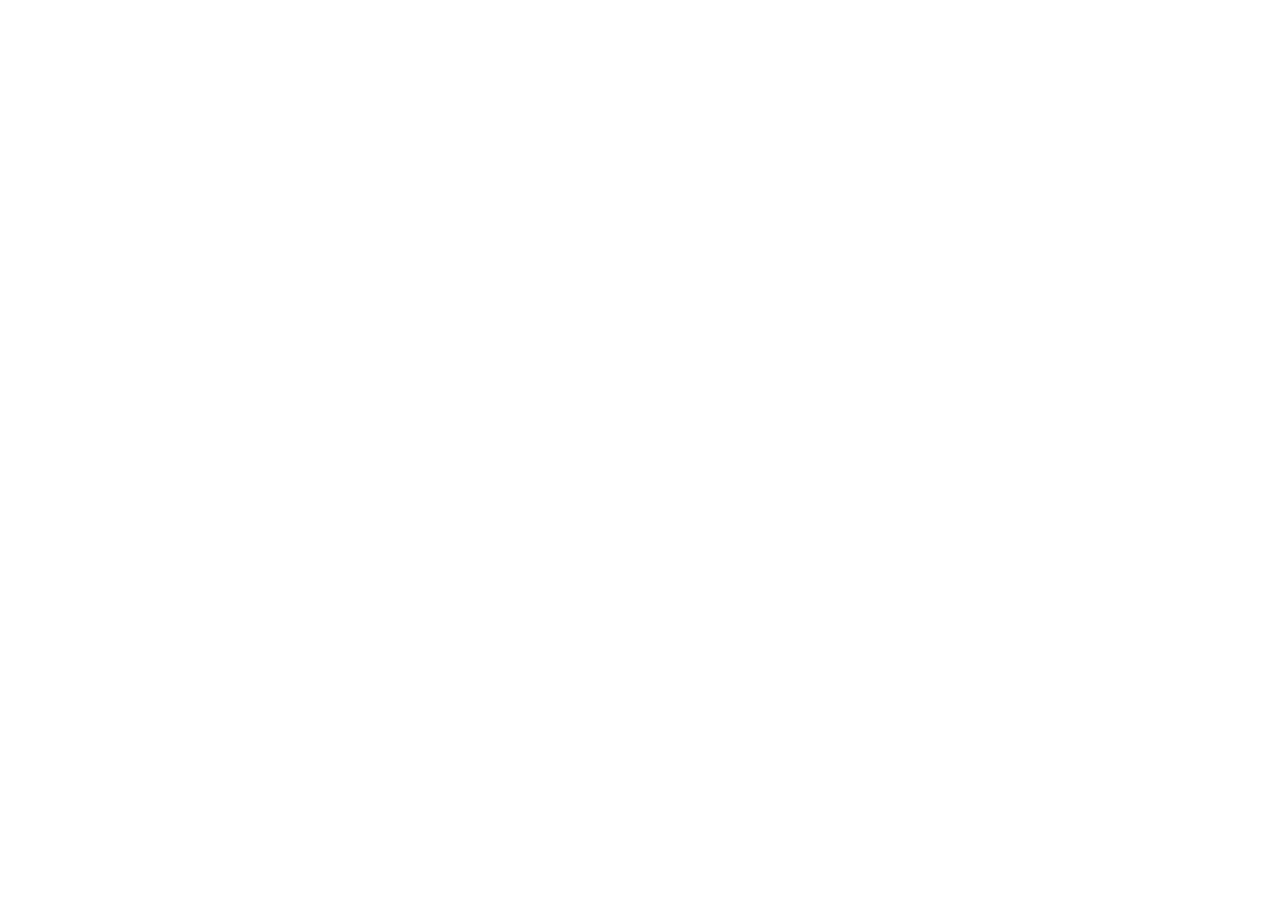
==== Custom UI Double-Range Slider & Product Filter/index.html @ d1ff2fe7 "added new javascript project" ====
<!DOCTYPE html>
<html lang="en">
<head>
    <meta charset="UTF-8">
    <meta name="viewport" content="width=device-width, initial-scale=1.0">
    <title>🎛️ Custom UI | Double-Range Slider & Product Filter</title>
    <link rel="stylesheet" href="style.css">
</head>
<body>
    
</body>

<script src="script.js"></script>
</html>
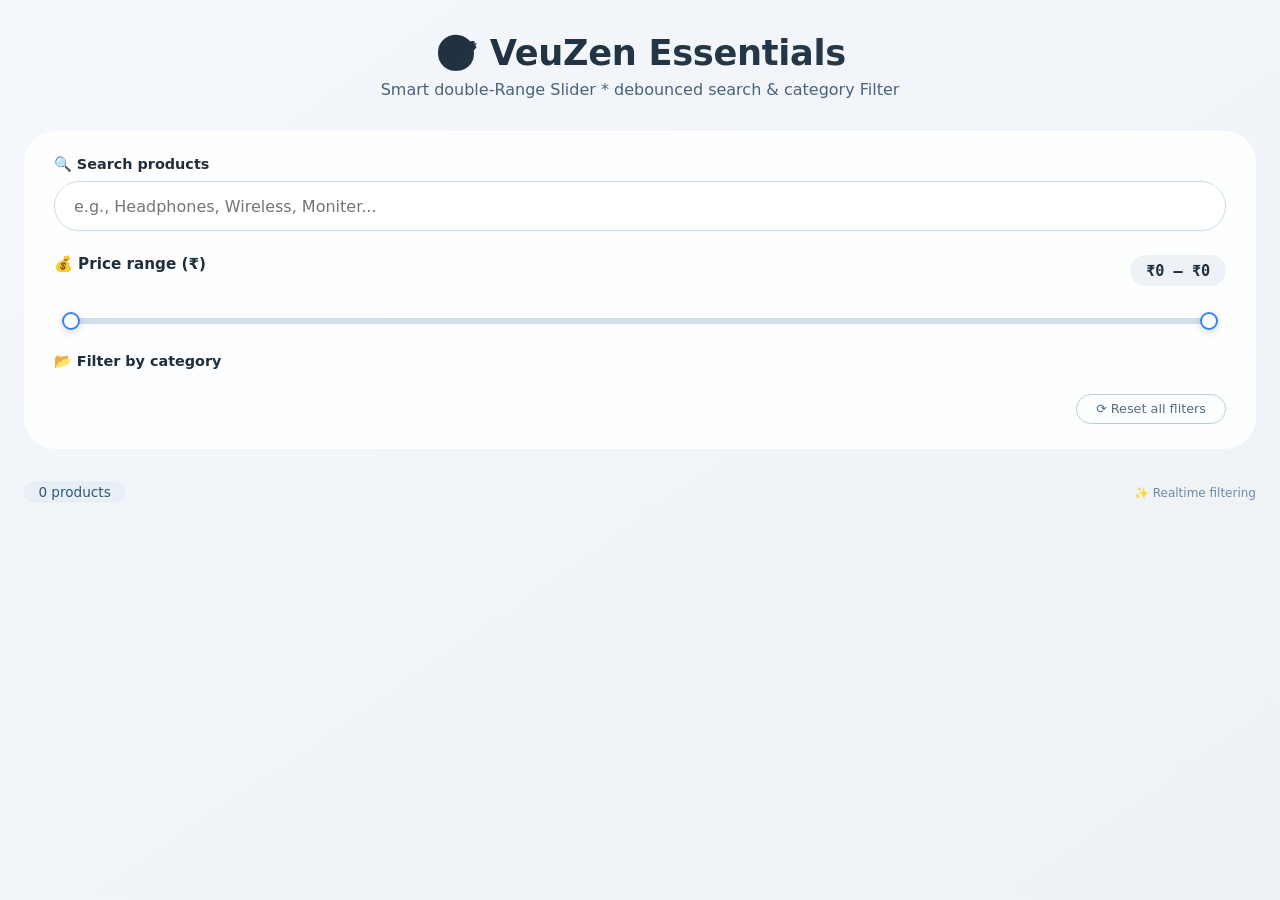
==== commit 680a3c74: "add HTML structure and CSS styles for double-range slider and product filter" ====
--- a/Custom UI Double-Range Slider & Product Filter/index.html
+++ b/Custom UI Double-Range Slider & Product Filter/index.html
@@ -1,14 +1,81 @@
-<!DOCTYPE html>
+<!doctype html>
 <html lang="en">
-<head>
-    <meta charset="UTF-8">
-    <meta name="viewport" content="width=device-width, initial-scale=1.0">
+  <head>
+    <meta charset="UTF-8" />
+    <meta name="viewport" content="width=device-width, initial-scale=1.0" />
     <title>🎛️ Custom UI | Double-Range Slider & Product Filter</title>
-    <link rel="stylesheet" href="style.css">
-</head>
-<body>
-    
-</body>
+    <link rel="stylesheet" href="style.css" />
+  </head>
+  <body>
+    <div class="app-cont">
+      <div class="shop-head">
+        <h1 class="">🎯 VeuZen Essentials</h1>
+        <p>Smart double-Range Slider * debounced search & category Filter</p>
+      </div>
 
-<script src="script.js"></script>
-</html>+      <div class="filter-card">
+        <div class="search-wrapper">
+          <div class="search-label">
+            <span>🔍 <span>Search products</span></span>
+          </div>
+
+          <input
+            type="text"
+            id="searchInput"
+            placeholder="e.g., Headphones, Wireless, Moniter..."
+          />
+        </div>
+
+        <div class="price-range-sec">
+          <div class="price-titel">
+            <span>💰 Price range (₹)</span>
+            <span class="price-values" id="priceRangeLebal">₹0 — ₹0</span>
+          </div>
+
+          <div class="slider-cont" id="sliderContainer">
+            <div class="slider-track" id="sliderTrack"></div>
+            <input
+              type="range"
+              id="minSlider"
+              min="0"
+              max="20000"
+              step="50"
+              value="0"
+            />
+
+            <input
+              type="range"
+              id="maxSlider"
+              min="0"
+              max="20000"
+              step="50"
+              value="20000"
+            />
+          </div>
+        </div>
+
+        <div class="category-wrapper">
+          <div class="cat-label">📂 Filter by category</div>
+          <div class="category-buttons"></div>
+        </div>
+
+        <div class="reset-filters">
+          <button class="reset-btn" id="resetFilterBtn">
+            ⟳ Reset all fliters
+          </button>
+        </div>
+      </div>
+
+      <div class="stats">
+        <div class="result-count" id="resultCount">0 products</div>
+        <div style="font-size: 0.75rem; color: #6a8aaa">
+          ✨ Realtime filtering
+        </div>
+      </div>
+
+      <div class="product-grid" id="productGrid"></div>
+    </div>
+
+    <!-- <script src="script.js"></script> -->
+  </body>
+</html>
--- a/Custom UI Double-Range Slider & Product Filter/style.css
+++ b/Custom UI Double-Range Slider & Product Filter/style.css
@@ -0,0 +1,232 @@
+* {
+    margin: 0;
+    padding: 0;
+    box-sizing: border-box;
+    font-family: system-ui, 'Segoe UI', 'Open Sans', 'Helvetica Neue', sans-serif;
+}
+
+body {
+    background: linear-gradient(145deg, #f4f7fc 0%, #eef2f5 100%);
+    min-height: 100vh;
+    padding: 2rem 1.5rem;
+}
+
+.app-cont {
+    max-width: 1400px;
+    margin: 0 auto;
+}
+
+.app-cont .shop-head {
+    margin-bottom: 2rem;
+    text-align: center;
+}
+
+.app-cont .shop-head h1 {
+    font-size: 2.2rem;
+    font-weight: 700;
+    background: linear-gradient(135deg, #1a2a3a, #2c3e4e);
+    background-clip: text;
+    color: transparent;
+    letter-spacing: -0.3px;
+}
+
+.shop-head p {
+    color: #4a627a;
+    margin-top: 0.4rem;
+}
+
+.app-cont .filter-card {
+    background: rgba(255, 255, 255, 0.85);
+    backdrop-filter: blur(4px);
+    border-radius: 2rem;
+    box-shadow: 0 12px 30px rgba(0, 0, 0, 0.05) 0 2px 4px rgba(0, 0, 0, 0.02);
+    padding: 1.5rem 1.8rem;
+    margin-bottom: 2rem;
+    border: 1px solid rgba(255, 255, 255, 0.6);
+    transition: all 0.2s;
+}
+
+.app-cont .filter-card .search-wrapper {
+    margin-bottom: 1.5rem;
+}
+
+.app-cont .filter-card .search-wrapper .search-label {
+    display: flex;
+    align-items: center;
+    gap: 0.5rem;
+    font-weight: 600;
+    color: #1e2f3e;
+    margin-bottom: 0.5rem;
+    font-size: 0.9rem;
+}
+
+.app-cont .filter-card .search-wrapper input {
+    width: 100%;
+    padding: 0.9rem 1.2rem;
+    border-radius: 60px;
+    border: 1px solid #cbdde9;
+    background: white;
+    font-size: 1rem;
+    outline: none;
+    transition: all 0.2s ease;
+    box-shadow: 0 1px 2px rgba(0, 0, 0, 0.02);
+}
+
+.app-cont .filter-card .search-wrapper input:focus {
+    border-color: #3b82f6;
+    box-shadow: 0 0 0 3px rgba(59, 130, 246, 0.2);
+}
+
+.app-cont .filter-card .price-range-sec {
+    margin-bottom: 1.8rem;
+}
+
+.app-cont .filter-card .price-range-sec .price-titel {
+    font-weight: 600;
+    color: #1e2f3e;
+    margin-bottom: 1rem;
+    display: flex;
+    justify-content: space-between;
+    font-size: 0.95rem;
+}
+
+.app-cont .filter-card .price-range-sec .price-titel .price-values {
+    background: #eef2f6;
+    padding: 0.4rem 1rem;
+    border-radius: 40px;
+    font-family: monospace;
+    font-weight: 600;
+}
+
+.app-cont .filter-card .price-range-sec .slider-cont {
+    position: relative;
+    height: 6px;
+    background: #d0dfe8;
+    border-radius: 10px;
+    margin: 2rem 0.5rem 1.5rem 0.5rem;
+}
+
+.app-cont .filter-card .price-range-sec .slider-cont .slider-track {
+    position: absolute;
+    height: 6px;
+    background: #3b82f6;
+    border-radius: 10px;
+    pointer-events: none;
+}
+
+.app-cont .filter-card .price-range-sec .slider-cont input {
+    position: absolute;
+    width: 100%;
+    background: transparent;
+    pointer-events: none;
+    appearance: none;
+    top: -4px;
+}
+
+.app-cont .filter-card .price-range-sec .slider-cont input:focus {
+    outline: none;
+}
+
+.app-cont .filter-card .price-range-sec .slider-cont input::-webkit-slider-thumb {
+    pointer-events: auto;
+    width: 18px;
+    height: 18px;
+    border-radius: 50%;
+    background: white;
+    border: 2px solid #3b82f6;
+    box-shadow: 0 2px 8px rgba(0, 0, 0, 0.15);
+    cursor: pointer;
+    appearance: none;
+    margin-top: -2px;
+}
+
+.app-cont .filter-card .price-range-sec .slider-cont input::-webkit-slider-runnable-track {
+    height: 6px;
+    background: transparent;
+    border-radius: 10px;
+}
+
+.app-cont .filter-card .category-wrapper {
+    margin-top: 1rem;
+}
+
+.app-cont .filter-card .category-wrapper .cat-label {
+    font-weight: 600;
+    margin-bottom: 0.8rem;
+    color: #1e2f3e;
+    font-size: 0.9rem;
+}
+
+.app-cont .filter-card .category-wrapper .cat-label .category-buttons {
+    display: flex;
+    flex-wrap: wrap;
+    gap: 0.6rem;
+}
+
+.app-cont .filter-card .category-wrapper .cat-label .category-buttons .cat-btn {
+    background: #f0f4f9;
+    border: none;
+    padding: 0.5rem 1.2rem;
+    border-radius: 40px;
+    font-weight: 500;
+    font-size: 0.85rem;
+    color: #2c4c6c;
+    cursor: pointer;
+    transition: all 0.2s ease;
+    box-shadow: 0 1px 2px rgba(0, 0, 0, 0.02);
+}
+
+.app-cont .filter-card .category-wrapper .cat-label .category-buttons .cat-btn.active {
+    background: #1f4a6e;
+    color: white;
+    box-shadow: 0 6px 12px -6px rgba(31, 74, 110, 0.3);
+}
+
+.app-cont .filter-card .category-wrapper .cat-label .category-buttons .cat-btn:hover:not(.active) {
+    background: #e2eaf1;
+    transform: translate(-1px);
+}
+
+.app-cont .filter-card .reset-filters {
+    text-align: right;
+    margin-top: 1.5rem;
+}
+
+.app-cont .filter-card .reset-filters .reset-btn {
+    background: none;
+    border: 1px solid #b9cfdf;
+    padding: 0.4rem 1.2rem;
+    border-radius: 32px;
+    font-size: 0.8rem;
+    font-weight: 500;
+    color: #526e82;
+    cursor: pointer;
+    transition: 0.2s;
+}
+
+.app-cont .filter-card .reset-filters .reset-btn:hover {
+    background: #eef3f8;
+    border-color: #8aaec2;
+}
+
+.app-cont .stats {
+    display: flex;
+    justify-content: space-between;
+    align-items: baseline;
+    margin-bottom: 1.2rem;
+    flex-wrap: wrap;
+    gap: 0.5rem;
+}
+
+.app-cont .stats .result-count {
+    font-size: 0.85rem;
+    font-weight: 500;
+    background: #e9f0f5;
+    padding: 0.2rem 0.9rem;
+    border-radius: 30px;
+    color: #2c577b;
+}
+
+.app-cont .product-grid{
+    
+}
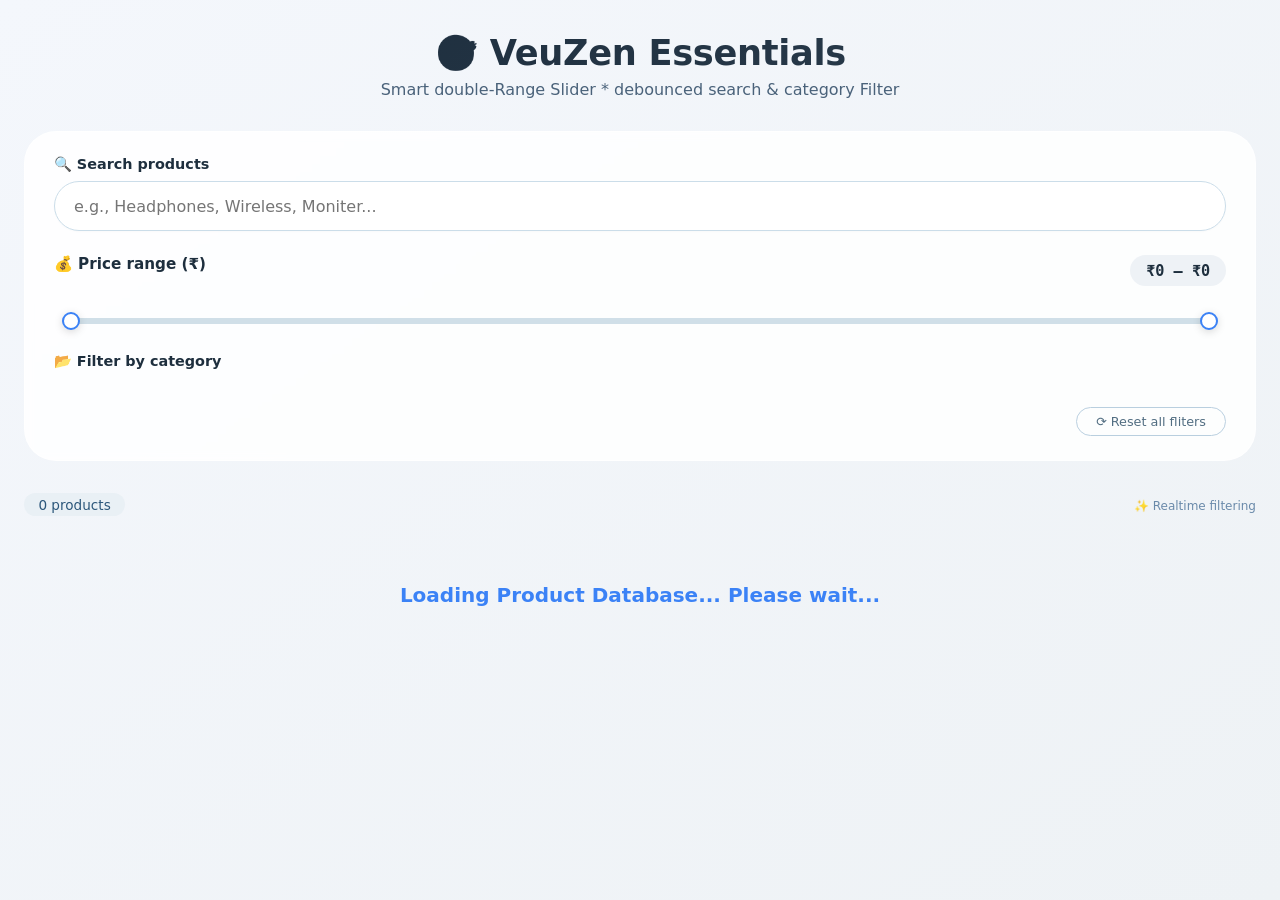
==== commit 0ecdd888: "add error handling UI and product fetching logic with sample data in Custom  UI Double Range Slider " ====
--- a/Custom UI Double-Range Slider & Product Filter/index.html
+++ b/Custom UI Double-Range Slider & Product Filter/index.html
@@ -12,6 +12,13 @@
         <h1 class="">🎯 VeuZen Essentials</h1>
         <p>Smart double-Range Slider * debounced search & category Filter</p>
       </div>
+
+
+      <div class="error-cont" id="errorAlert">
+        <span id="error-message">Api called faild.</span>
+        <button id="retryBtn" class="retry-btn">Retry Fetch</button>
+      </div>
+
 
       <div class="filter-card">
         <div class="search-wrapper">
@@ -56,7 +63,7 @@
 
         <div class="category-wrapper">
           <div class="cat-label">📂 Filter by category</div>
-          <div class="category-buttons"></div>
+          <div class="category-buttons" id="categoryContainer"></div>
         </div>
 
         <div class="reset-filters">
@@ -73,9 +80,13 @@
         </div>
       </div>
 
+
+      <!-- async loader -->
+      <div id="loadingError" class="error-loader"> Loading Product Database...  Please wait...</div>
+
       <div class="product-grid" id="productGrid"></div>
     </div>
 
-    <!-- <script src="script.js"></script> -->
+    <script src="script.js"></script>
   </body>
 </html>
--- a/Custom UI Double-Range Slider & Product Filter/style.css
+++ b/Custom UI Double-Range Slider & Product Filter/style.css
@@ -30,10 +30,32 @@
     letter-spacing: -0.3px;
 }
 
-.shop-head p {
+.app-cont .shop-head p {
     color: #4a627a;
     margin-top: 0.4rem;
 }
+
+
+.app-cont .error-cont{
+    display: none;
+    background-color: rgba(239, 68, 68, 0.3);
+    border: 1px solid #ef4444;
+    color: #ef4444;
+    padding: 1rem;
+    border-radius: 6px;margin-bottom: 1.5rem;
+    justify-content: space-between;
+    align-items: center;
+}
+
+.app-cont .error-cont .retry-btn{
+    background-color: #ef4444;
+    border: none;
+    color: white;
+    padding: 0.5rem 1rem;
+    border-radius: 4px;
+    cursor: pointer;
+}
+
 
 .app-cont .filter-card {
     background: rgba(255, 255, 255, 0.85);
@@ -157,13 +179,14 @@
     font-size: 0.9rem;
 }
 
-.app-cont .filter-card .category-wrapper .cat-label .category-buttons {
+.app-cont .filter-card .category-wrapper .category-buttons {
     display: flex;
     flex-wrap: wrap;
     gap: 0.6rem;
-}
-
-.app-cont .filter-card .category-wrapper .cat-label .category-buttons .cat-btn {
+    /* border: 2px solid; */
+}
+
+.app-cont .filter-card .category-wrapper .category-buttons .cat-btn {
     background: #f0f4f9;
     border: none;
     padding: 0.5rem 1.2rem;
@@ -176,13 +199,13 @@
     box-shadow: 0 1px 2px rgba(0, 0, 0, 0.02);
 }
 
-.app-cont .filter-card .category-wrapper .cat-label .category-buttons .cat-btn.active {
+.app-cont .filter-card .category-wrapper .category-buttons .cat-btn.active {
     background: #1f4a6e;
     color: white;
     box-shadow: 0 6px 12px -6px rgba(31, 74, 110, 0.3);
 }
 
-.app-cont .filter-card .category-wrapper .cat-label .category-buttons .cat-btn:hover:not(.active) {
+.app-cont .filter-card .category-wrapper .category-buttons .cat-btn:hover:not(.active) {
     background: #e2eaf1;
     transform: translate(-1px);
 }
@@ -227,6 +250,11 @@
     color: #2c577b;
 }
 
-.app-cont .product-grid{
-    
+.app-cont .error-loader{
+    /* display: none; */
+    text-align: center;
+    padding: 3rem;
+    font-size: 1.25rem;
+    color: #3b82f6;
+    font-weight: 900;
 }
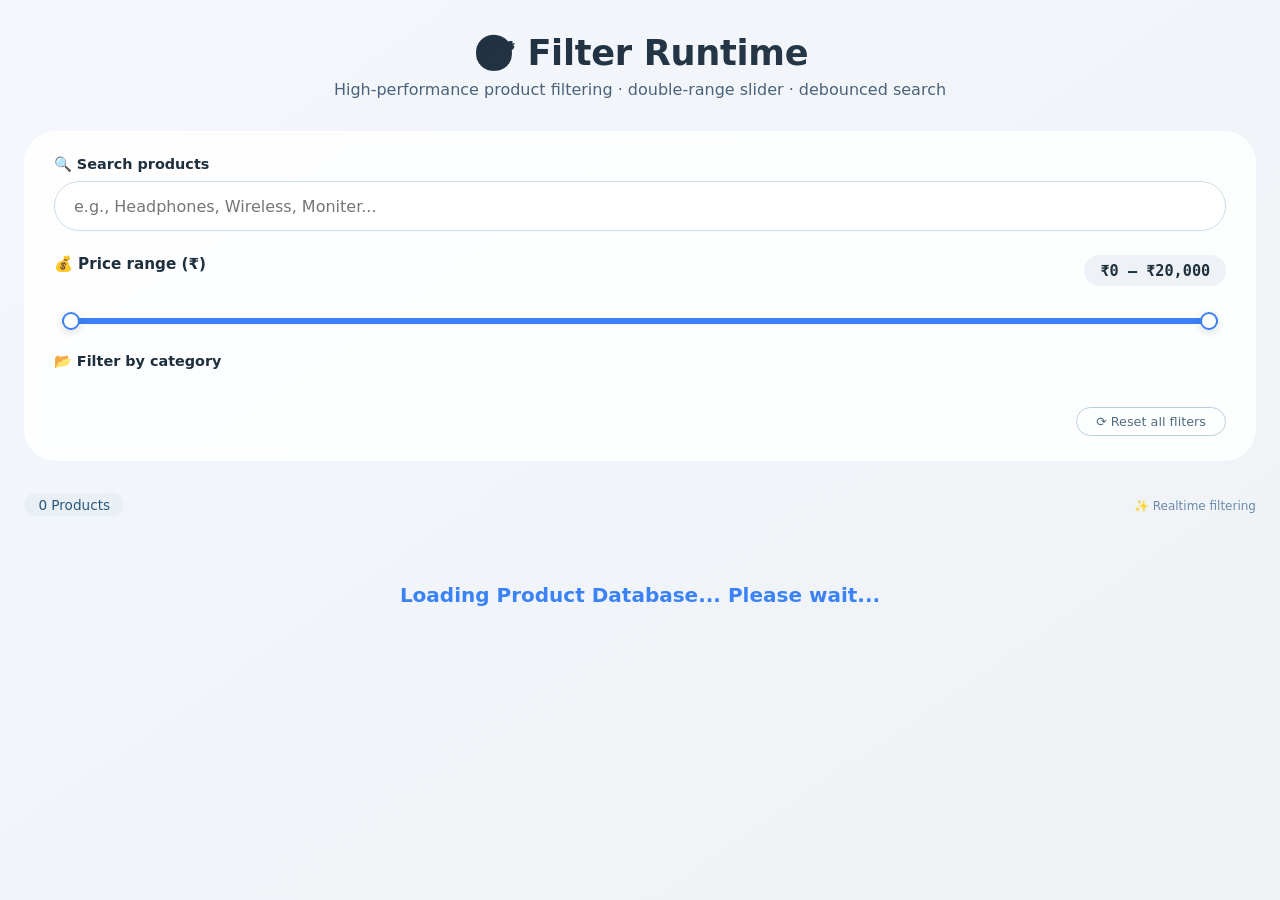
==== commit bf39225f: "update product filter UI and enhance error handling; add product images and improve loading states" ====
--- a/Custom UI Double-Range Slider & Product Filter/index.html
+++ b/Custom UI Double-Range Slider & Product Filter/index.html
@@ -9,13 +9,13 @@
   <body>
     <div class="app-cont">
       <div class="shop-head">
-        <h1 class="">🎯 VeuZen Essentials</h1>
-        <p>Smart double-Range Slider * debounced search & category Filter</p>
+        <h1 class="">🎯 Filter Runtime</h1>
+        <p>High-performance product filtering · double-range slider · debounced search</p>
       </div>
 
 
       <div class="error-cont" id="errorAlert">
-        <span id="error-message">Api called faild.</span>
+        <span id="errorMessage">Api called faild.</span>
         <button id="retryBtn" class="retry-btn">Retry Fetch</button>
       </div>
 
@@ -84,7 +84,9 @@
       <!-- async loader -->
       <div id="loadingError" class="error-loader"> Loading Product Database...  Please wait...</div>
 
-      <div class="product-grid" id="productGrid"></div>
+      <div class="product-grid" id="productGrid">
+       
+      </div>
     </div>
 
     <script src="script.js"></script>
--- a/Custom UI Double-Range Slider & Product Filter/style.css
+++ b/Custom UI Double-Range Slider & Product Filter/style.css
@@ -36,18 +36,19 @@
 }
 
 
-.app-cont .error-cont{
+.app-cont .error-cont {
     display: none;
     background-color: rgba(239, 68, 68, 0.3);
     border: 1px solid #ef4444;
     color: #ef4444;
     padding: 1rem;
-    border-radius: 6px;margin-bottom: 1.5rem;
+    border-radius: 6px;
+    margin-bottom: 1.5rem;
     justify-content: space-between;
     align-items: center;
 }
 
-.app-cont .error-cont .retry-btn{
+.app-cont .error-cont .retry-btn {
     background-color: #ef4444;
     border: none;
     color: white;
@@ -250,11 +251,97 @@
     color: #2c577b;
 }
 
-.app-cont .error-loader{
-    /* display: none; */
+.app-cont .error-loader {
+    display: none;
     text-align: center;
     padding: 3rem;
     font-size: 1.25rem;
     color: #3b82f6;
     font-weight: 900;
+}
+
+.app-cont .product-grid {
+    display: grid;
+    grid-template-columns: repeat(auto-fill, minmax(280px, 1fr));
+    gap: 2rem;
+    margin-top: 1rem;
+    padding-bottom: 2rem;
+}
+
+.app-cont .product-grid .no-result {
+    display: none;
+    text-align: center;
+    grid-column: 1 / -1;
+    padding: 3rem;
+    background: #fafcff;
+    border-radius: 2rem;
+    color: #5f7f9c;
+}
+
+.app-cont .product-grid .product-card {
+    background: rgba(255, 255, 255, 0.9);
+    border: 1px solid rgba(255, 255, 255, 0.5);
+    border-radius: 1.5rem;
+    overflow: hidden;
+    transition: transform 0.3s cubic-bezier(0.4, 0, 0.2, 1), box-shadow 0.3s ease border-color 0.3s ease;
+    box-shadow: 0 4px 15px rgba(0, 0, 0, 0.03);
+    display: flex;
+    flex-direction: column;
+}
+
+.app-cont .product-grid .product-card:hover {
+    transform: translateY(-8px);
+    border-color: #3b82f6;
+    box-shadow: 0 12px 25px rgba(59, 130, 246, 0.1);
+}
+
+.app-cont .product-grid .product-card .product-img-wrapper {
+    width: 100%;
+    height: 200px;
+    background: #eef2f6;
+    overflow: hidden;
+    position: relative;
+}
+
+.app-cont .product-grid .product-card .product-img-wrapper .product-img {
+    width: 100%;
+    height: 100%;
+    object-fit: cover;
+    transition: transform 0.5s ease;
+}
+
+.app-cont .product-grid .product-card:hover .product-img {
+    transform: scale(1.1);
+}
+
+.app-cont .product-grid .product-card .product-info {
+    padding: 1.5rem;
+    display: flex;
+    flex-direction: column;
+    flex-grow: 1;
+}
+
+.app-cont .product-grid .product-card .product-info .product-category {
+    font-size: 0.75rem;
+    font-weight: 700;
+    color: #4a627a;
+    text-transform: uppercase;
+    letter-spacing: 0.08em;
+    margin-bottom: 0.4rem;
+}
+
+.app-cont .product-grid .product-card .product-info .product-title {
+    font-size: 1.1rem;
+    font-weight: 600;
+    color: #1e2f3e;
+    margin-bottom: 0.8rem;
+    line-height: 1.4;
+    flex-grow: 1;
+}
+
+.app-cont .product-grid .product-card .product-info .product-price {
+    font-size: 1.3rem;
+    font-weight: 700;
+    color: #1f4a6e;
+    margin-top: auto;
 }
